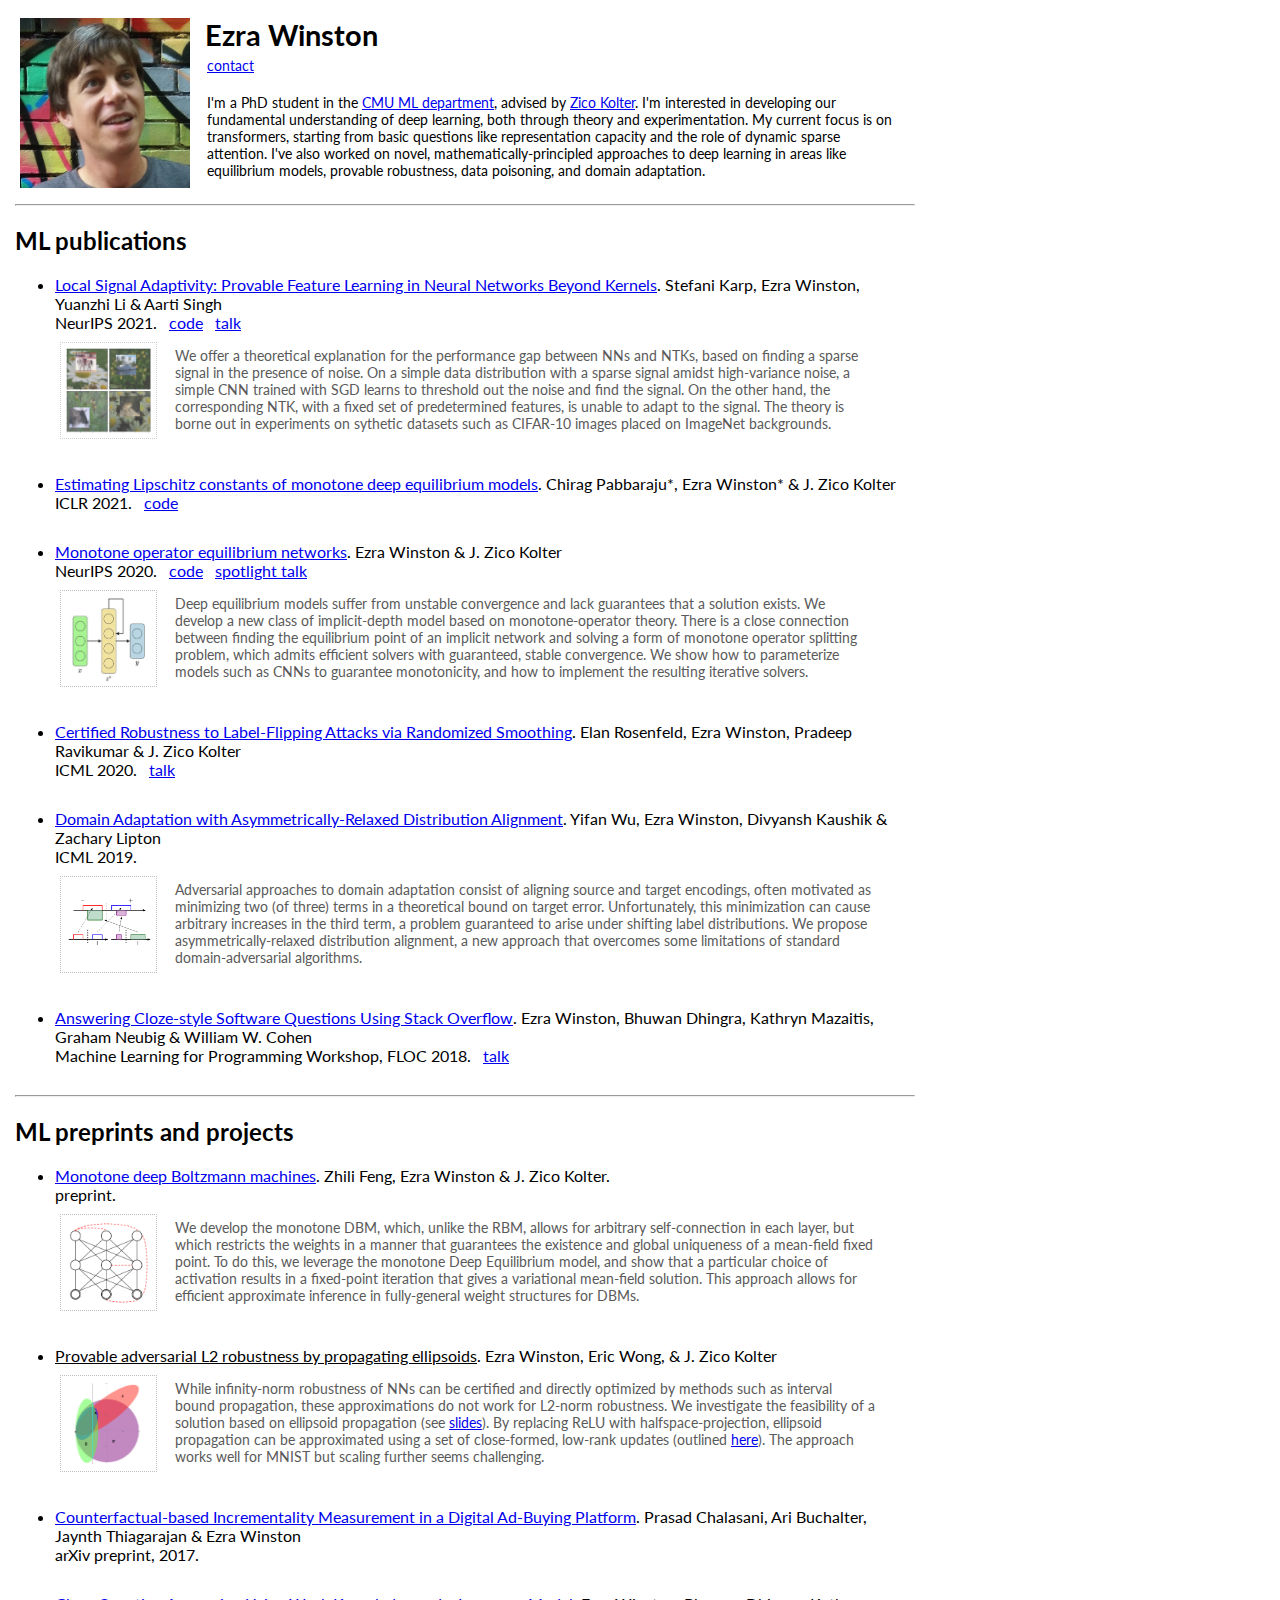
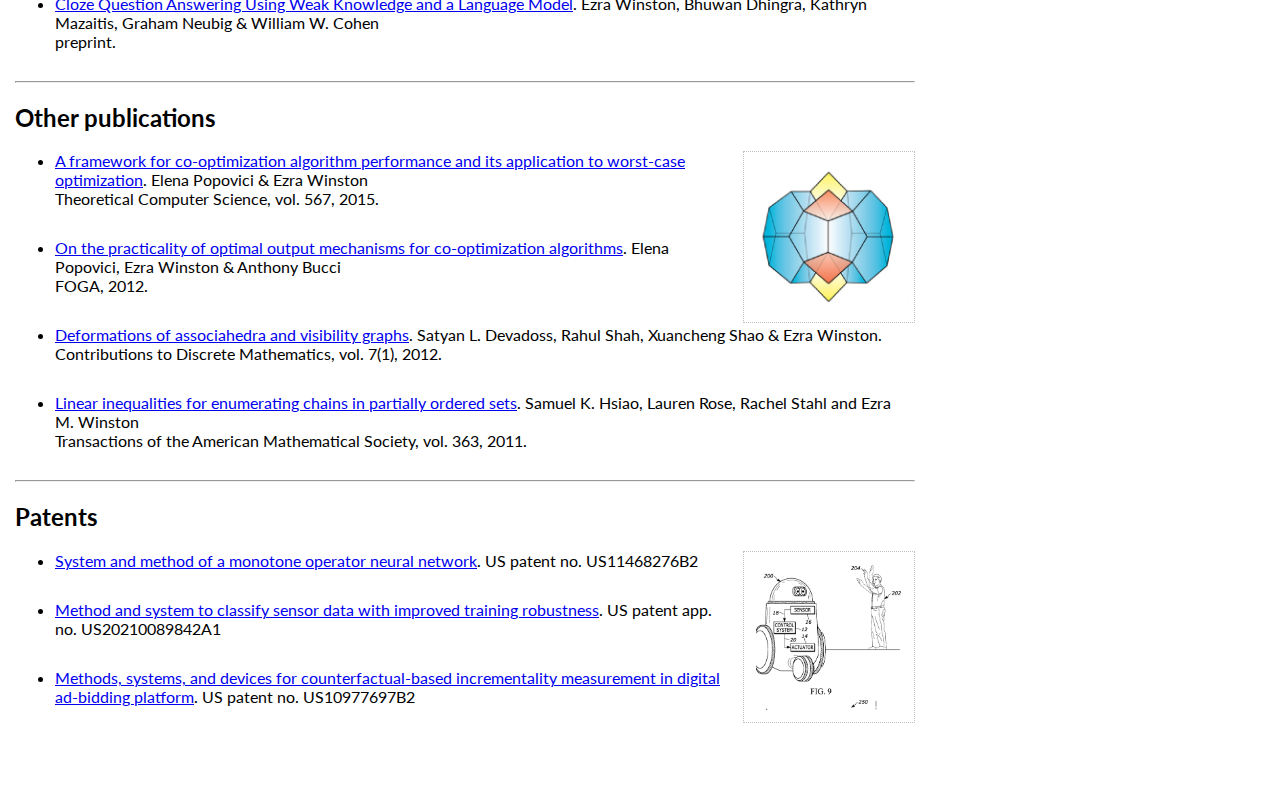
==== index.html @ a088086c "minor" ====
<!DOCTYPE html>
<html lang="en">
<head>
    <meta charset="UTF-8">
    <meta name="description" content="Ezra Winston, machine learning at CMU">
    <title>Ezra Winston</title>
    <link rel="stylesheet" type="text/css" href="index.css">
    <link rel="preconnect" href="https://fonts.gstatic.com">
    <link href="https://fonts.googleapis.com/css2?family=Lato&display=swap" rel="stylesheet">
</head>
<body>
    <div class="row">
        <div class="photo" style="width:170px">
            <img src="images/photo.jpg" width="170" height="170">
        </div>
        <div class="column2" style="padding-top:0px;color:black">
            <h1 style="margin-bottom:5px;margin-top:10px">Ezra Winston</h1>
            <p style="margin-top:5px;margin-left:2px"> <a href="mailto:exwinston@cs.cmu.edux" onmouseover="this.href=this.href.replace(/x/g,'');">contact</a></p>
            <p style="margin-top:20px;margin-left:2px;margin-right:10px">
                I'm a PhD student in the <a href="http://ml.cmu.edu">CMU ML department</a>, advised by <a href="http://www.zicokolter.com">Zico Kolter</a>. I'm interested in developing our fundamental understanding of deep learning, both through theory and experimentation. My current focus is on transformers, starting from basic questions like representation capacity and the role of dynamic sparse attention. I've also worked on novel, mathematically-principled approaches to deep learning in areas like equilibrium models, provable robustness, data poisoning, and domain adaptation.
            </p>
        </div>
    </div>
    <hr>
    <h2>ML publications </h2>
    <ul>
        <li><a href="https://proceedings.neurips.cc/paper/2021/hash/d064bf1ad039ff366564f352226e7640-Abstract.html">Local Signal Adaptivity: Provable Feature Learning in Neural Networks Beyond Kernels</a>. Stefani Karp, Ezra Winston, Yuanzhi Li & Aarti Singh
            <br/>
            NeurIPS 2021.&emsp;<a href="https://github.com/skarp/local-signal-adaptivity">code</a>&emsp;<a href="https://mlfoundations.org/talk/singh/">talk</a>
            <div class="row" > 
                <div class="column1">
                    <img class="thumb" src="images/lsa.png" width="85" height="85" style="padding:5px;opacity:0.75">
                </div>
                <div class="column2">
                    We offer a theoretical explanation for the performance gap between NNs and NTKs, based on finding a sparse signal in the presence of noise. On a simple data distribution with a sparse signal amidst high-variance noise, a simple CNN trained with SGD learns to threshold out the noise and find the signal. On the other hand, the corresponding NTK, with a fixed set of predetermined features, is unable to adapt to the signal. The theory is borne out in experiments on sythetic datasets such as CIFAR-10 images placed on ImageNet backgrounds.
                </div>
            </div>
        </li>
        <li><a href="https://openreview.net/pdf?id=VcB4QkSfyO"> Estimating Lipschitz constants of monotone deep equilibrium models</a>. Chirag Pabbaraju&#42;, Ezra Winston&#42; & J. Zico Kolter<br/>
            ICLR 2021.&emsp;<a href="https://github.com/locuslab/lipschitz_mondeq">code</a>
        </li>
        <li><a href="https://proceedings.neurips.cc/paper/2020/hash/798d1c2813cbdf8bcdb388db0e32d496-Abstract.html"> Monotone operator equilibrium networks</a>. Ezra Winston & J. Zico Kolter<br/>
            NeurIPS 2020.&emsp;<a href="https://github.com/locuslab/monotone_op_net">code</a>&emsp;<a href="https://nips.cc/virtual/2020/public/poster_798d1c2813cbdf8bcdb388db0e32d496.html">spotlight talk</a>
            <div class="row" > 
                <div class="column1">
                    <img class="thumb" src="images/mondeq.png" width="85" height="85" style="padding:7px 5px 3px 5px">
                </div>
                <div class="column2">
                    Deep equilibrium models suffer from unstable convergence and lack guarantees that a solution exists. We develop a new class of implicit-depth model based on monotone-operator theory. There is a close connection between finding the equilibrium point of an implicit network and solving a form of monotone operator splitting problem, which admits efficient solvers with guaranteed, stable convergence. We show how to parameterize models such as CNNs to guarantee monotonicity, and how to implement the resulting iterative solvers.
                </div>
            </div>
        </li>
        <li><a href="https://arxiv.org/abs/2002.03018">Certified Robustness to Label-Flipping Attacks via Randomized Smoothing</a>. Elan Rosenfeld, Ezra Winston, Pradeep Ravikumar & J. Zico Kolter <br/>
            ICML 2020.&emsp;<a href="https://icml.cc/virtual/2020/poster/6172">talk</a>
        </li>
        <li><a href="http://proceedings.mlr.press/v97/wu19f.html"> Domain Adaptation with Asymmetrically-Relaxed Distribution Alignment</a>. Yifan Wu, Ezra Winston, Divyansh Kaushik & Zachary Lipton<br/>
           ICML 2019.
           <div class="row" > 
                <div class="column1">
                    <img class="thumb" src="images/arda.png" width="85" height="85" style="padding:7px 5px 3px 5px">
                </div>
                <div class="column2">
                    Adversarial approaches to domain adaptation consist of aligning source and target encodings, often motivated as minimizing two (of three) terms in a theoretical bound on target error. Unfortunately, this minimization can cause arbitrary increases in the third term, a problem guaranteed to arise under shifting label distributions. We propose asymmetrically-relaxed distribution alignment, a new approach that overcomes some limitations of standard domain-adversarial algorithms.
                </div>
            </div>
        </li>
        <li><a href="https://www.semanticscholar.org/paper/Answering-Cloze-style-Software-Questions-Using-Winston-Dhingra/f66a17836380c0c79c1b42a9219cf8fde6524287"> Answering Cloze-style Software Questions Using Stack Overflow</a>. Ezra Winston, Bhuwan Dhingra, Kathryn Mazaitis, Graham Neubig & William W. Cohen<br/>
           Machine Learning for Programming Workshop, FLOC 2018.&emsp;<a href="https://youtu.be/QWt6rrri0dI">talk</a>
        </li>
        
    </ul>
    <hr>
    <h2>ML preprints and projects</h2>
    <ul>
        <li><a href="files/mdbm.pdf">Monotone deep Boltzmann machines</a>. Zhili Feng, Ezra Winston & J. Zico Kolter.<br/>
            preprint. 
            <div class="row" > 
                <div class="column1">
                    <img class="thumb" src="images/mdbm.png" width="85" height="85" style="padding:5px">
                </div>
                <div class="column2">
                    We develop the monotone DBM, which, unlike the RBM, allows for arbitrary self-connection in each layer, but which restricts the weights in a manner that guarantees the existence and global uniqueness of a mean-field fixed point. To do this, we leverage the monotone Deep Equilibrium model, and show that a particular choice of activation results in a fixed-point iteration that gives a variational mean-field solution. This approach allows for efficient approximate inference in fully-general weight structures for DBMs.
                </div>
            </div>
        </li>
        <li><u>Provable adversarial L2 robustness by propagating ellipsoids</u>. Ezra Winston, Eric Wong, & J. Zico Kolter<br/>
            <div class="row" > 
                <div class="column1">
                    <img class="thumb" src="images/ellipses.png" width="85" height="85" style="padding:5px">
                </div>
                <div class="column2">
                    While infinity-norm robustness of NNs can be certified and directly optimized by methods such as interval bound propagation, these approximations do not work for L2-norm robustness. We investigate the feasibility of a solution based on ellipsoid propagation (see <a href="files/ellipsoid_slides.pdf">slides</a>). By replacing ReLU  with halfspace-projection, ellipsoid propagation can be approximated using a set of close-formed, low-rank updates (outlined <a href="files/ellipsoids.pdf">here</a>). The approach works well for MNIST but scaling further seems challenging. 
                </div>
            </div>
        </li>
        <li><a href="https://arxiv.org/abs/1705.00634">Counterfactual-based Incrementality Measurement in a Digital Ad-Buying Platform</a>. Prasad Chalasani, Ari Buchalter, Jaynth Thiagarajan & Ezra Winston <br/>
            arXiv preprint, 2017.
        </li>
        <li><a href="files/case_qa.pdf">Cloze Question Answering Using Weak Knowledge and a Language Model</a>. Ezra Winston, Bhuwan Dhingra, Kathryn Mazaitis, Graham Neubig & William W. Cohen<br/>
                preprint.
        </li>
    </ul>
    <hr>
            
    <h2>Other publications</h2>
    <img class="thumb" src="images/assc.png" width="160" height="160" style="padding:5px;margin-left:10px" align="right">
            <ul>
                <li><a href="https://doi.org/10.1016/j.tcs.2014.10.038">A framework for co-optimization algorithm performance and its application to worst-case optimization</a>. Elena Popovici & Ezra Winston <br/>
                    Theoretical Computer Science, vol. 567, 2015.
                </li>
                <li><a href="https://dl.acm.org/doi/10.1145/1967654.1967659">On the practicality of optimal output mechanisms for co-optimization algorithms</a>. Elena Popovici, Ezra Winston & Anthony Bucci<br/>
                    FOGA, 2012.</li>
                <li><a href="https://doi.org/10.11575/cdm.v7i1.61906">Deformations of associahedra and visibility graphs</a>. Satyan L. Devadoss, Rahul Shah, Xuancheng Shao & Ezra Winston.<br/>
                    Contributions to Discrete Mathematics, vol. 7(1), 2012.
                </li>
                <li><a href="https://doi.org/10.1090/S0002-9947-2010-05253-5">Linear inequalities for enumerating chains in partially ordered sets</a>. Samuel K. Hsiao, Lauren Rose, Rachel Stahl and Ezra M. Winston<br/>
                    Transactions of the American Mathematical Society, vol. 363, 2011.
                </li>
            </ul>
            
    </div> 
    <hr>
    
    
    <h2>Patents</h2>
    <img class="thumb" src="images/patent.png" width="146" height="146" style="padding:12px;margin-left:10px" align="right">
    <ul>
        <li><a href="https://patents.google.com/patent/US11468276B2">System and method of a monotone operator neural network</a>. US patent no. US11468276B2
        </li>    
        <li><a href="https://patents.google.com/patent/US20210089842A1">Method and system to classify sensor data with improved training robustness</a>. US patent app. no. US20210089842A1
        </li>
        <li><a href="https://patents.google.com/patent/US10977697B2">Methods, systems, and devices for counterfactual-based incrementality measurement in digital ad-bidding platform</a>. US patent no. US10977697B2
        </li>
    </ul>
</body>
</html>
---- index.css ----
body {
  font-family: 'Lato', sans-serif;
  max-width: 900px;
  margin-left: 15px;
  margin-bottom:100px;
}
/*li:not(:last-child) {
    margin-bottom: 15px;
}*/

li {
    margin-bottom: 30px;
    margin-right:10px;
}

/*h2 {
  margin-top: 35px;
  margin-bottom: 10px;
}*/

.column1 {
  float: left;
  width: 100px;
  padding: 5px;
  padding-top: 10px;
  display: flex;
  flex-direction: column;
  justify-content: center;
}

.column2 {
  float: left;
  width: 700px;
  padding-left: 10px;
  padding-top: 15px;
  color: rgb(90,90,90);
  font-size: 0.9em;
}

/* Clear floats after image containers */
.row {
  display: flex;
  flex-wrap: wrap;
}

.thumb {
  border: 1.25px dotted rgb(191,191,191);
}

.photo {
  float: left;
  width: 100px;
  padding: 5px;
  padding-top: 10px;
}
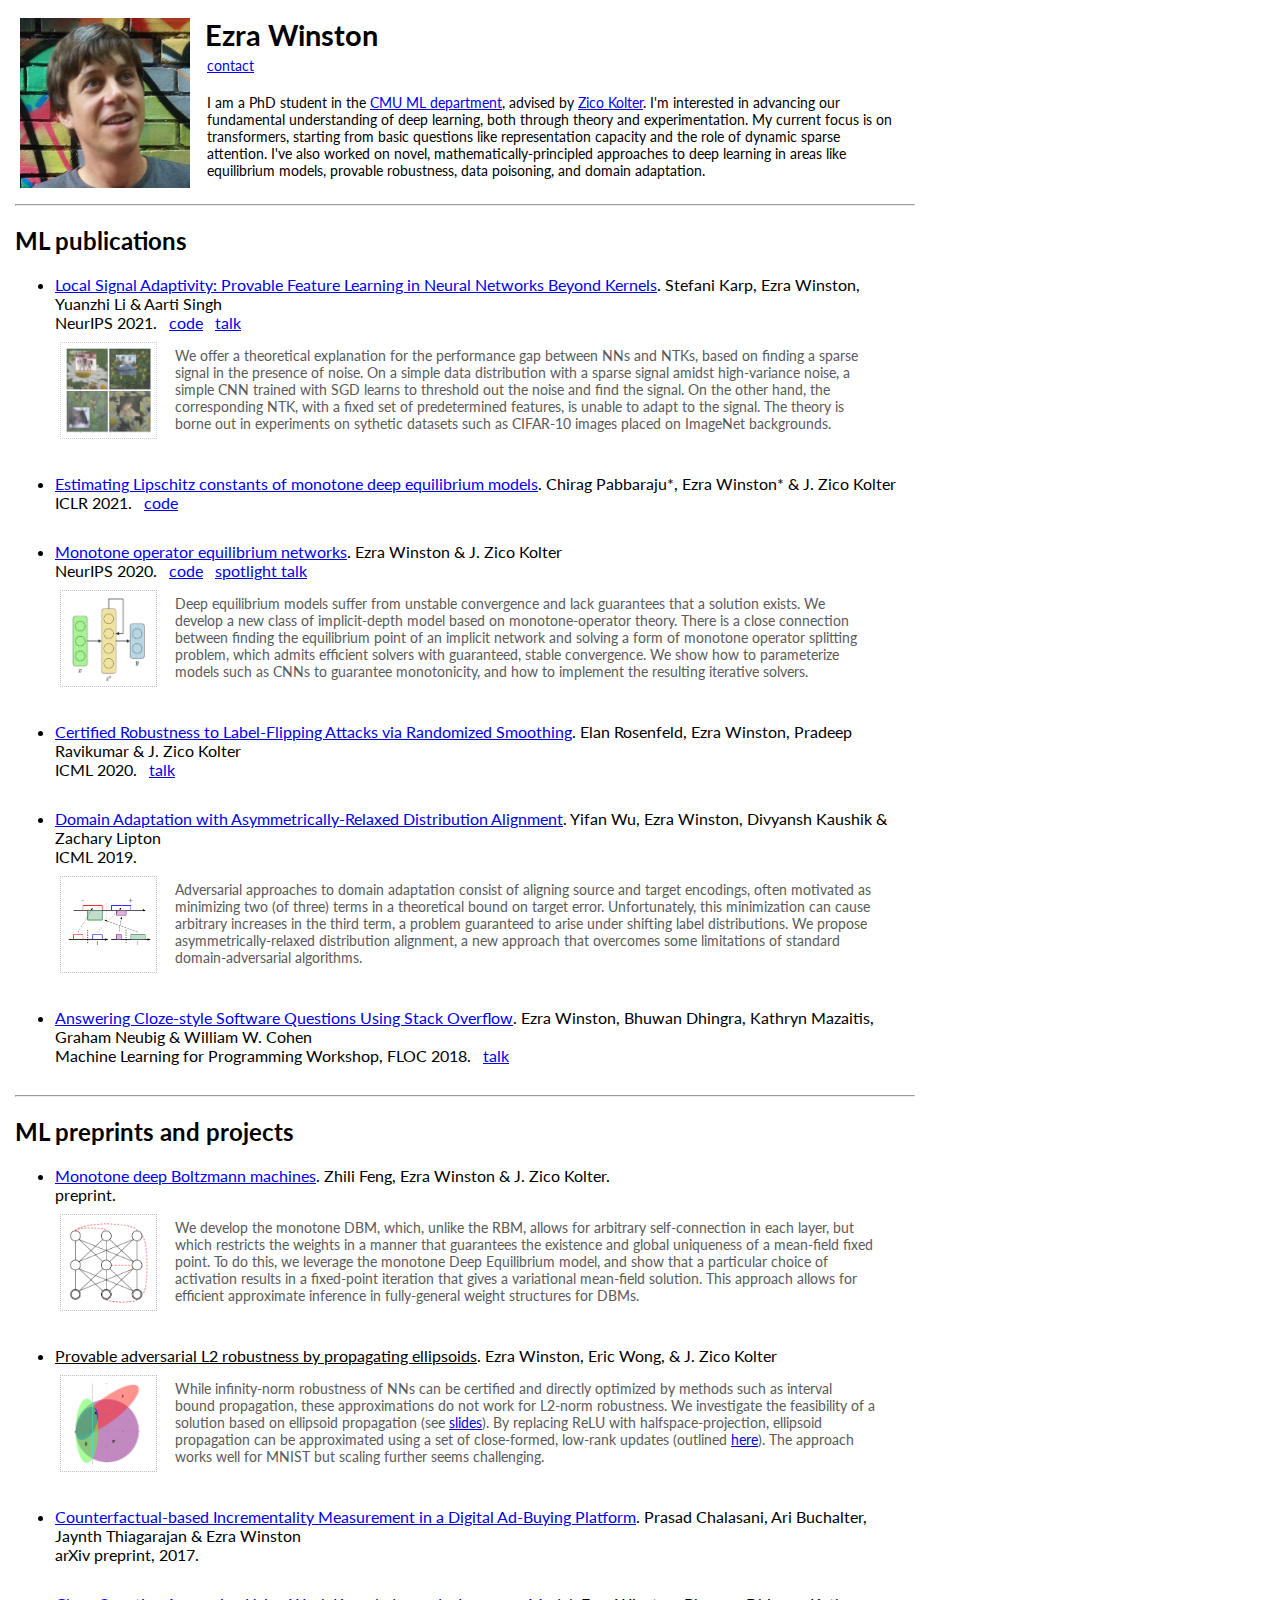
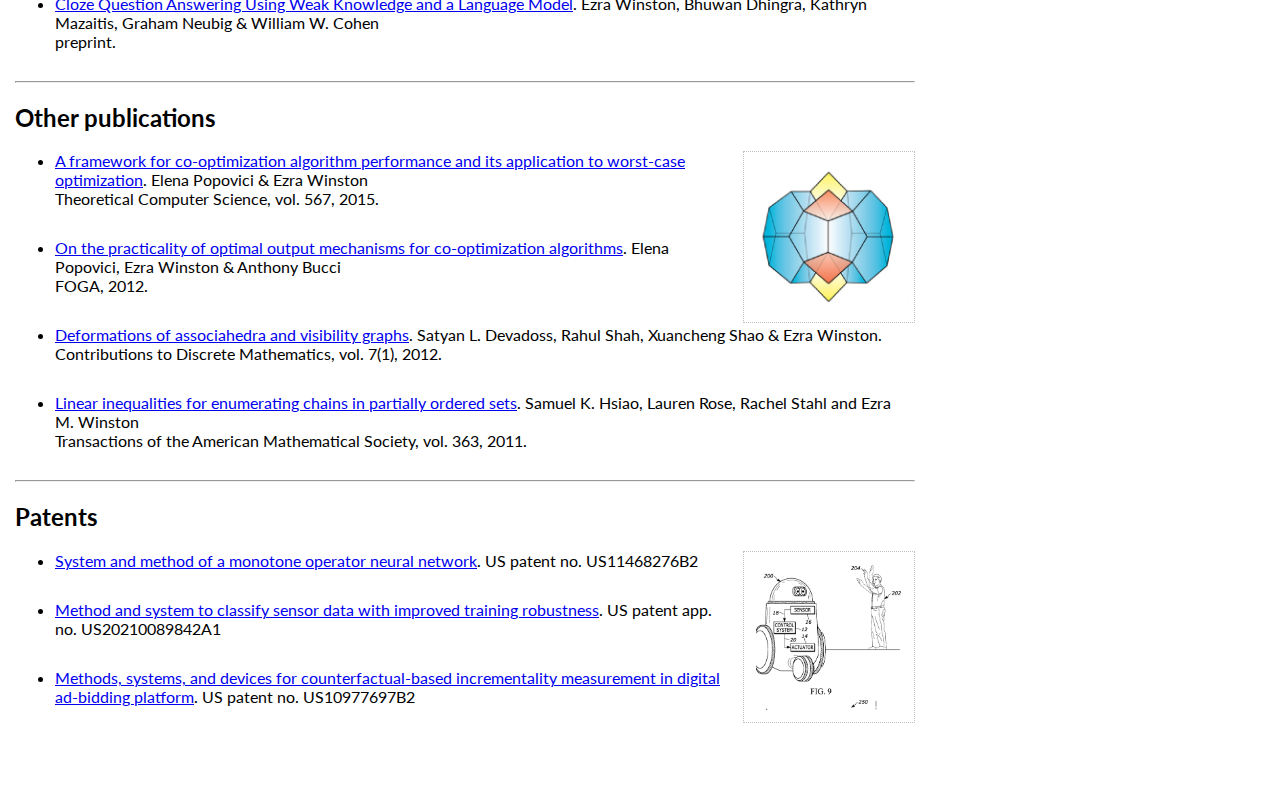
==== commit 5a6f752b: "minor" ====
--- a/index.html
+++ b/index.html
@@ -17,7 +17,7 @@
             <h1 style="margin-bottom:5px;margin-top:10px">Ezra Winston</h1>
             <p style="margin-top:5px;margin-left:2px"> <a href="mailto:exwinston@cs.cmu.edux" onmouseover="this.href=this.href.replace(/x/g,'');">contact</a></p>
             <p style="margin-top:20px;margin-left:2px;margin-right:10px">
-                I'm a PhD student in the <a href="http://ml.cmu.edu">CMU ML department</a>, advised by <a href="http://www.zicokolter.com">Zico Kolter</a>. I'm interested in developing our fundamental understanding of deep learning, both through theory and experimentation. My current focus is on transformers, starting from basic questions like representation capacity and the role of dynamic sparse attention. I've also worked on novel, mathematically-principled approaches to deep learning in areas like equilibrium models, provable robustness, data poisoning, and domain adaptation.
+                I am a PhD student in the <a href="http://ml.cmu.edu">CMU ML department</a>, advised by <a href="http://www.zicokolter.com">Zico Kolter</a>. I'm interested in advancing our fundamental understanding of deep learning, both through theory and experimentation. My current focus is on transformers, starting from basic questions like representation capacity and the role of dynamic sparse attention. I've also worked on novel, mathematically-principled approaches to deep learning in areas like equilibrium models, provable robustness, data poisoning, and domain adaptation.
             </p>
         </div>
     </div>
--- a/index.css
+++ b/index.css
@@ -52,4 +52,4 @@
   width: 100px;
   padding: 5px;
   padding-top: 10px;
-}+}
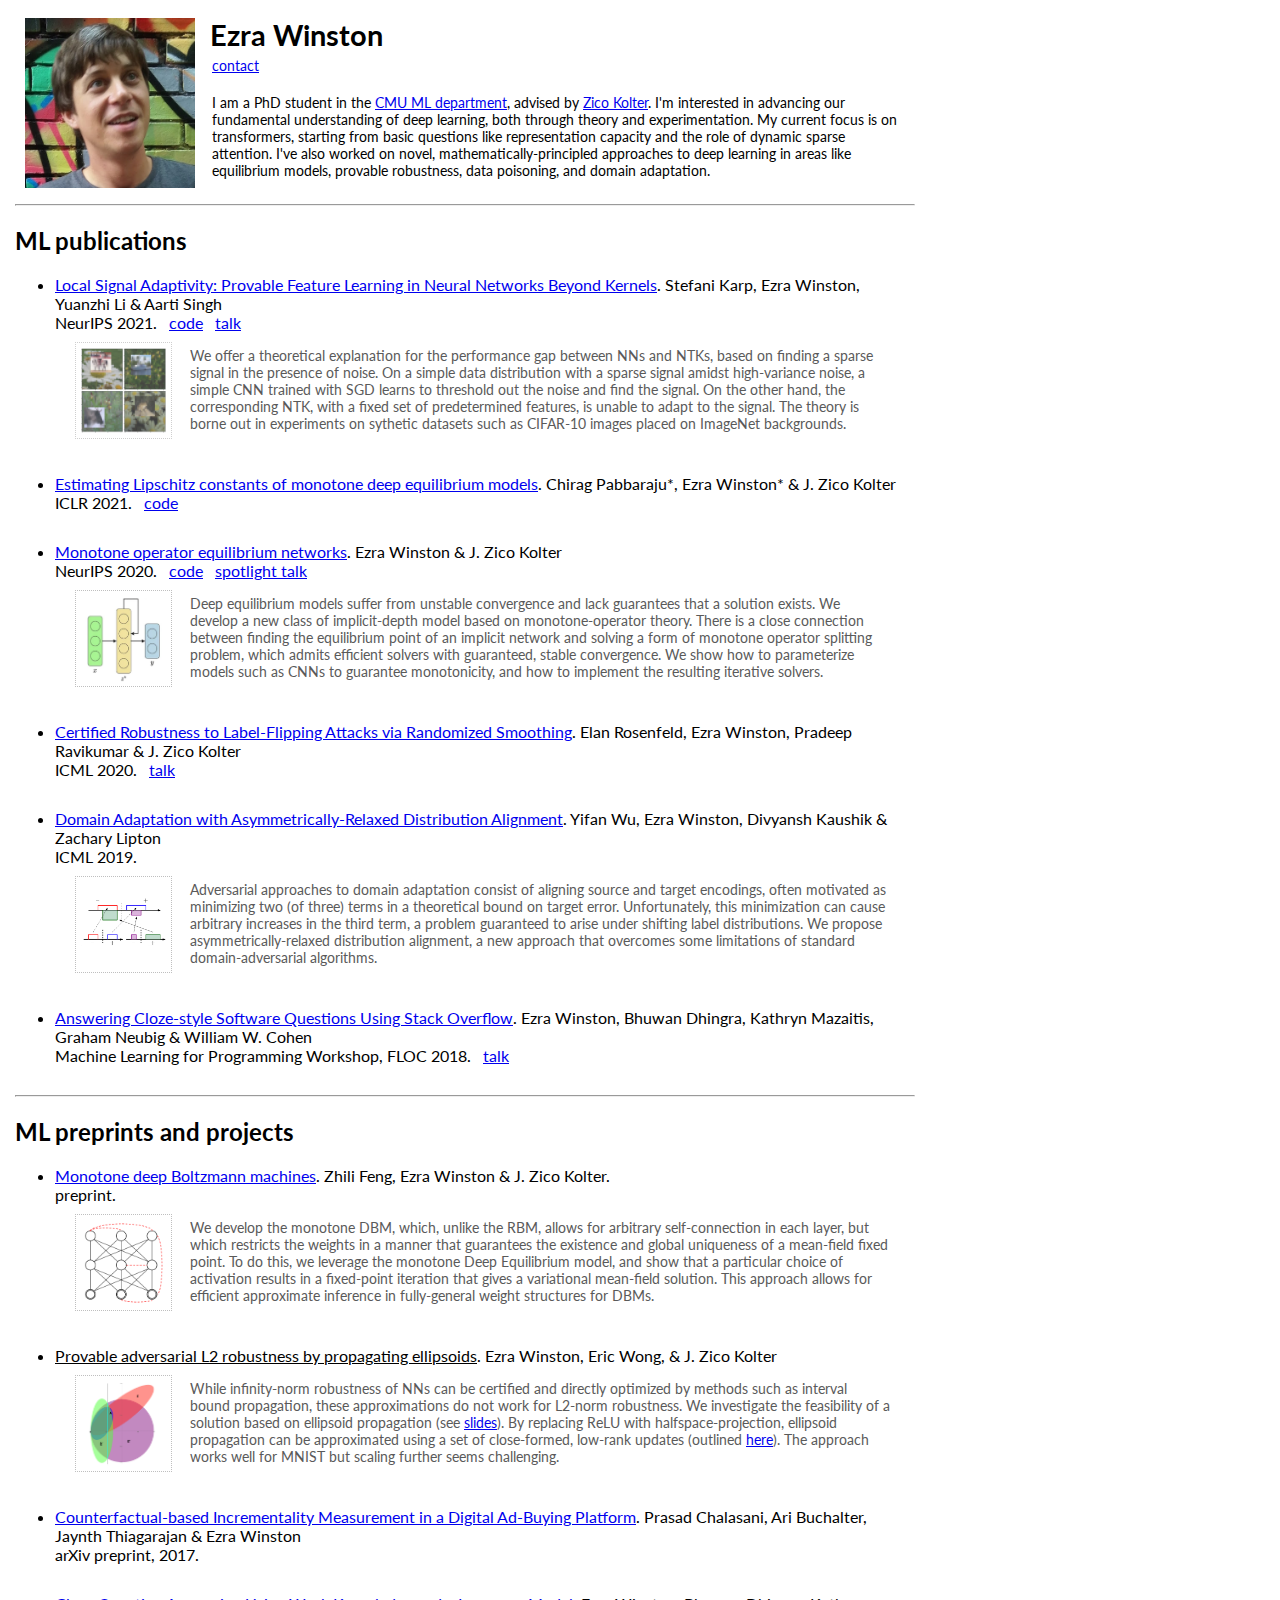
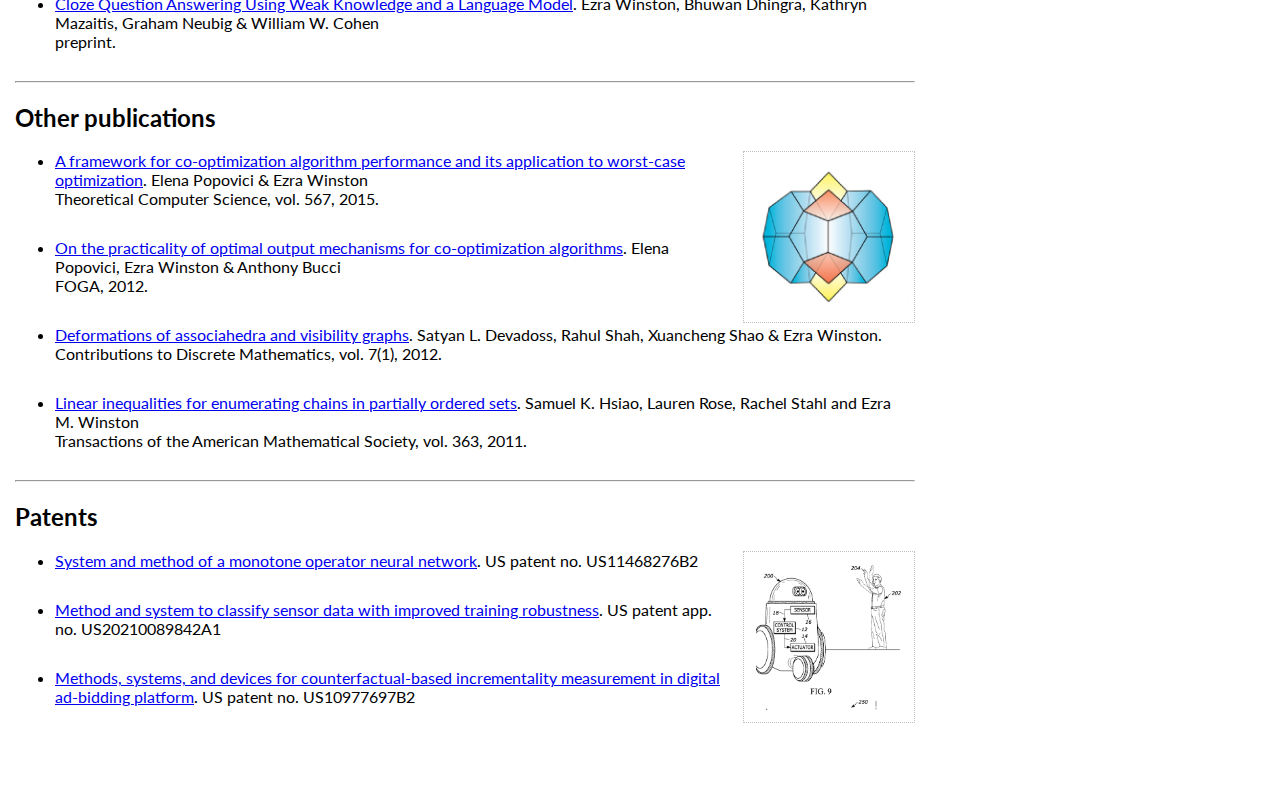
==== commit 521732aa: "flex" ====
--- a/index.html
+++ b/index.html
@@ -2,14 +2,17 @@
 <html lang="en">
 <head>
     <meta charset="UTF-8">
+    <meta name="viewport" content="width=device-width, initial-scale=1.0">
     <meta name="description" content="Ezra Winston, machine learning at CMU">
+    <meta name="google-site-verification" content="MlRmI2N1gUb9N3YV_kGfjVsYE9P3-L4ctfsmNDtaIDU" />
     <title>Ezra Winston</title>
     <link rel="stylesheet" type="text/css" href="index.css">
     <link rel="preconnect" href="https://fonts.gstatic.com">
     <link href="https://fonts.googleapis.com/css2?family=Lato&display=swap" rel="stylesheet">
+
 </head>
 <body>
-    <div class="row">
+    <div class="row0">
         <div class="photo" style="width:170px">
             <img src="images/photo.jpg" width="170" height="170">
         </div>
@@ -103,7 +106,7 @@
     <hr>
             
     <h2>Other publications</h2>
-    <img class="thumb" src="images/assc.png" width="160" height="160" style="padding:5px;margin-left:10px" align="right">
+    <img class="bigthumb" src="images/assc.png" width="160" height="160" style="padding:5px;margin-left:10px" align="right">
             <ul>
                 <li><a href="https://doi.org/10.1016/j.tcs.2014.10.038">A framework for co-optimization algorithm performance and its application to worst-case optimization</a>. Elena Popovici & Ezra Winston <br/>
                     Theoretical Computer Science, vol. 567, 2015.
@@ -123,7 +126,7 @@
     
     
     <h2>Patents</h2>
-    <img class="thumb" src="images/patent.png" width="146" height="146" style="padding:12px;margin-left:10px" align="right">
+    <img class="bigthumb" src="images/patent.png" width="146" height="146" style="padding:12px;margin-left:10px" align="right">
     <ul>
         <li><a href="https://patents.google.com/patent/US11468276B2">System and method of a monotone operator neural network</a>. US patent no. US11468276B2
         </li>    
--- a/index.css
+++ b/index.css
@@ -1,6 +1,7 @@
 body {
   font-family: 'Lato', sans-serif;
   max-width: 900px;
+  min-width: 380px;
   margin-left: 15px;
   margin-bottom:100px;
 }
@@ -30,25 +31,36 @@
 
 .column2 {
   float: left;
-  width: 700px;
+  flex: 1 1 400px;
+  max-width: 700px;
   padding-left: 10px;
   padding-top: 15px;
   color: rgb(90,90,90);
   font-size: 0.9em;
 }
 
-/* Clear floats after image containers */
 .row {
   display: flex;
   flex-wrap: wrap;
+  justify-content: center;
+}
+
+.row0 {
+  display: flex;
+  flex-wrap: wrap;
+  justify-content: center;
 }
 
 .thumb {
   border: 1.25px dotted rgb(191,191,191);
 }
 
+.bigthumb {
+  border: 1.25px dotted rgb(191,191,191);
+}
+
 .photo {
-  float: left;
+  float: left;  
   width: 100px;
   padding: 5px;
   padding-top: 10px;
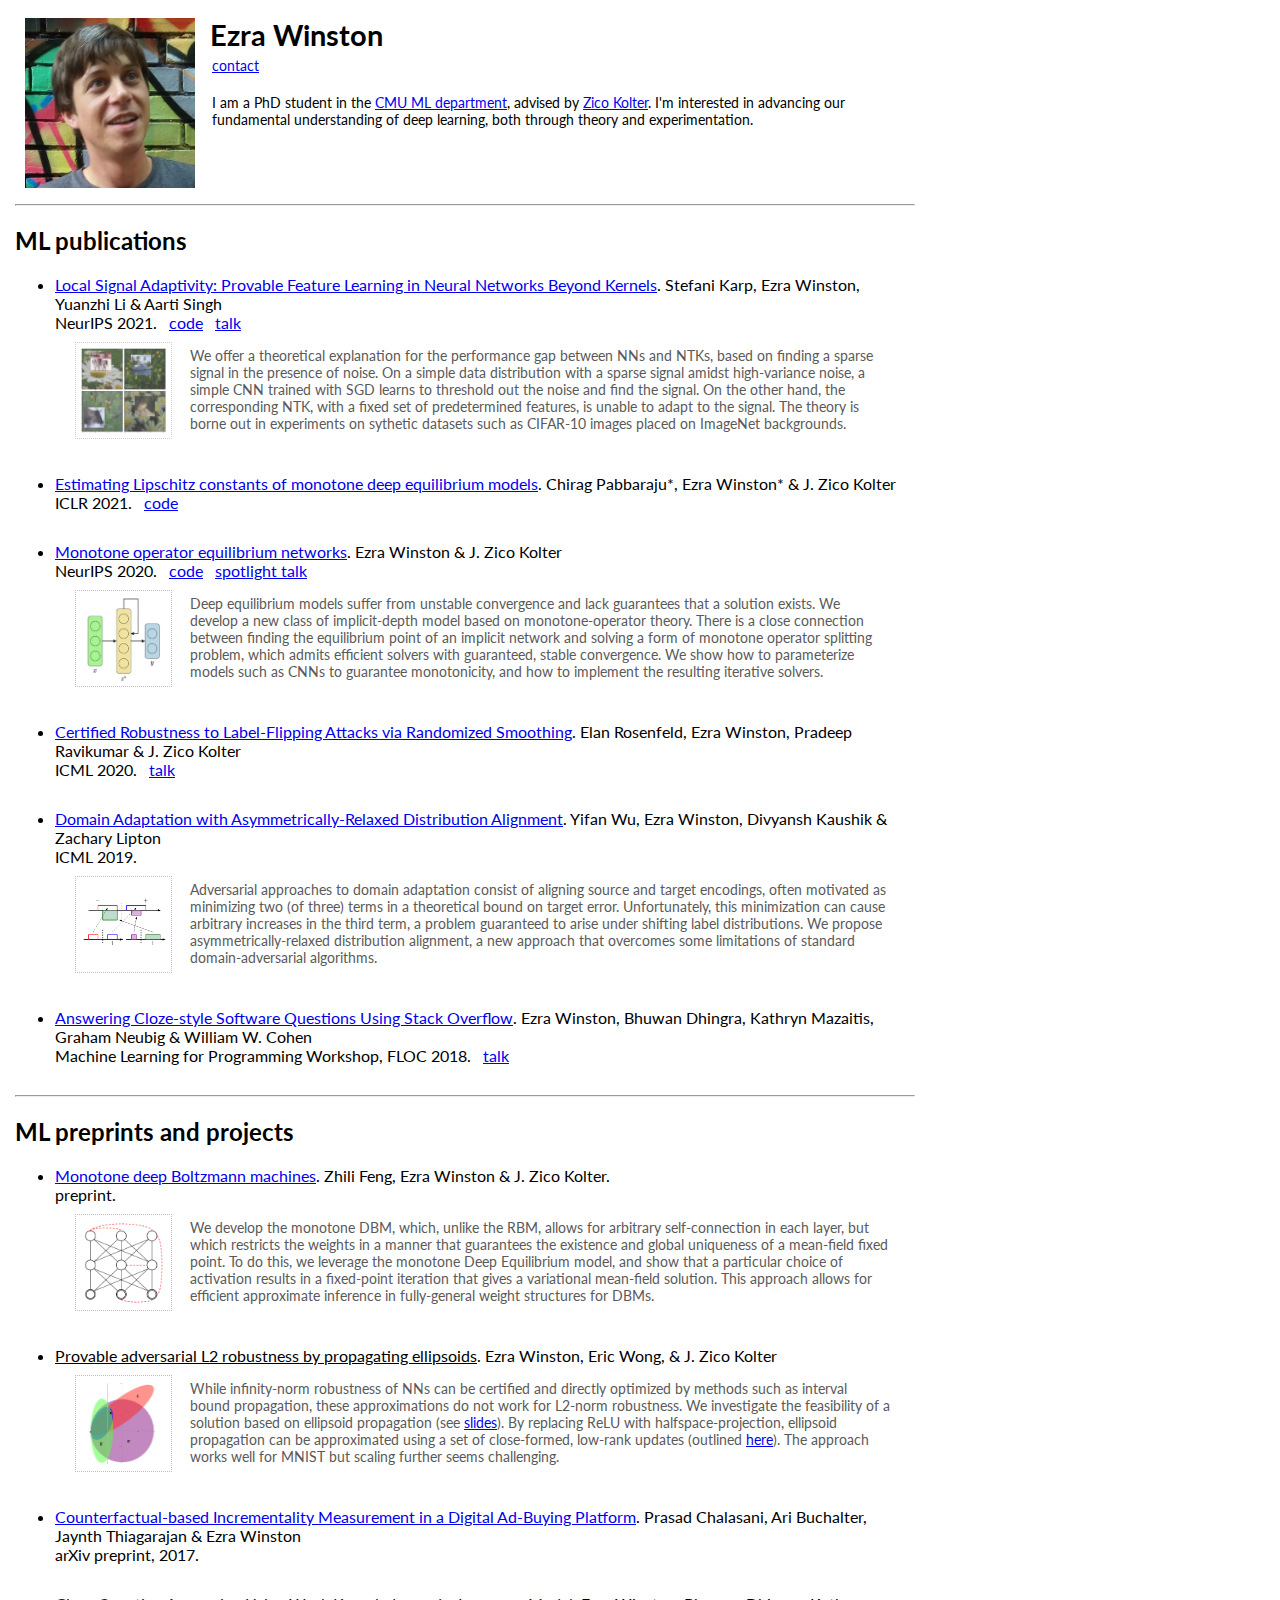
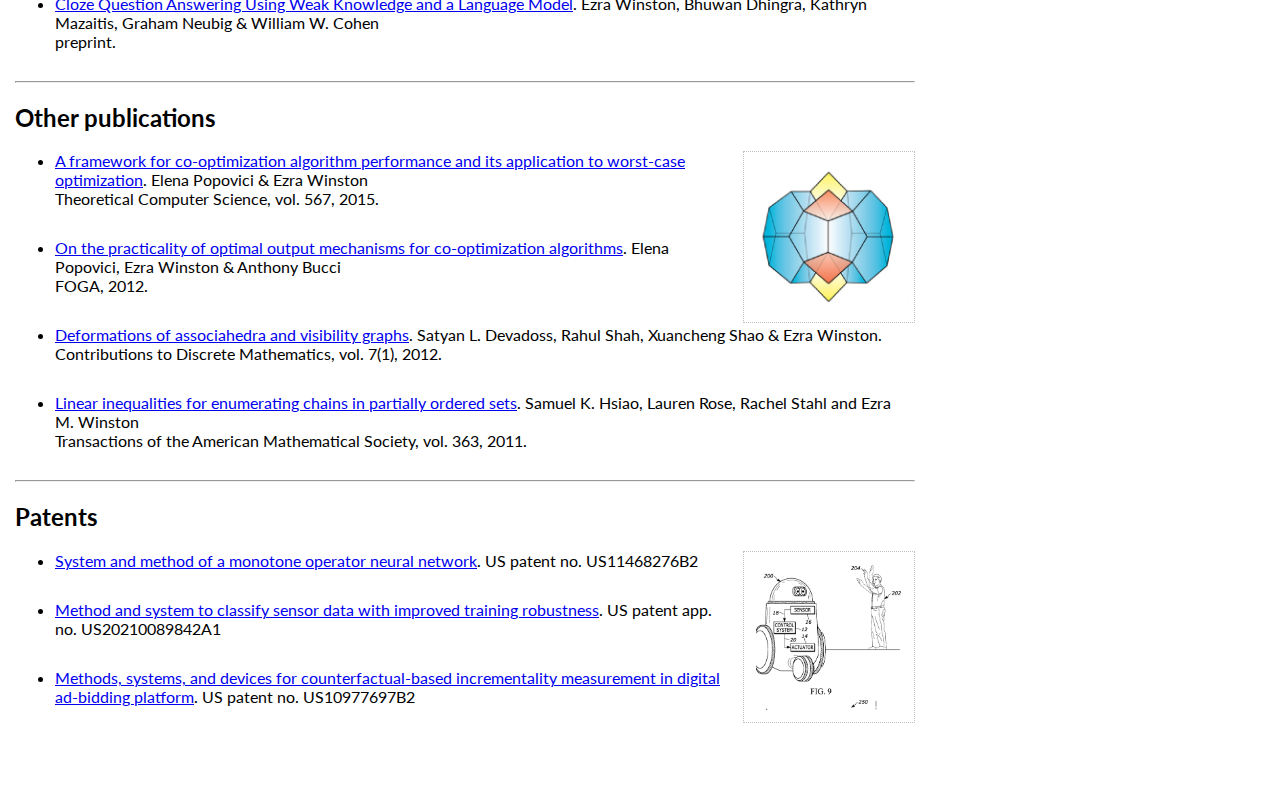
==== commit 71900ee8: "Update index.html" ====
--- a/index.html
+++ b/index.html
@@ -20,7 +20,7 @@
             <h1 style="margin-bottom:5px;margin-top:10px">Ezra Winston</h1>
             <p style="margin-top:5px;margin-left:2px"> <a href="mailto:exwinston@cs.cmu.edux" onmouseover="this.href=this.href.replace(/x/g,'');">contact</a></p>
             <p style="margin-top:20px;margin-left:2px;margin-right:10px">
-                I am a PhD student in the <a href="http://ml.cmu.edu">CMU ML department</a>, advised by <a href="http://www.zicokolter.com">Zico Kolter</a>. I'm interested in advancing our fundamental understanding of deep learning, both through theory and experimentation. My current focus is on transformers, starting from basic questions like representation capacity and the role of dynamic sparse attention. I've also worked on novel, mathematically-principled approaches to deep learning in areas like equilibrium models, provable robustness, data poisoning, and domain adaptation.
+                I am a PhD student in the <a href="http://ml.cmu.edu">CMU ML department</a>, advised by <a href="http://www.zicokolter.com">Zico Kolter</a>. I'm interested in advancing our fundamental understanding of deep learning, both through theory and experimentation.
             </p>
         </div>
     </div>
--- a/index.css
+++ b/index.css
@@ -1,7 +1,7 @@
 body {
   font-family: 'Lato', sans-serif;
   max-width: 900px;
-  min-width: 380px;
+  min-width: 300px;
   margin-left: 15px;
   margin-bottom:100px;
 }
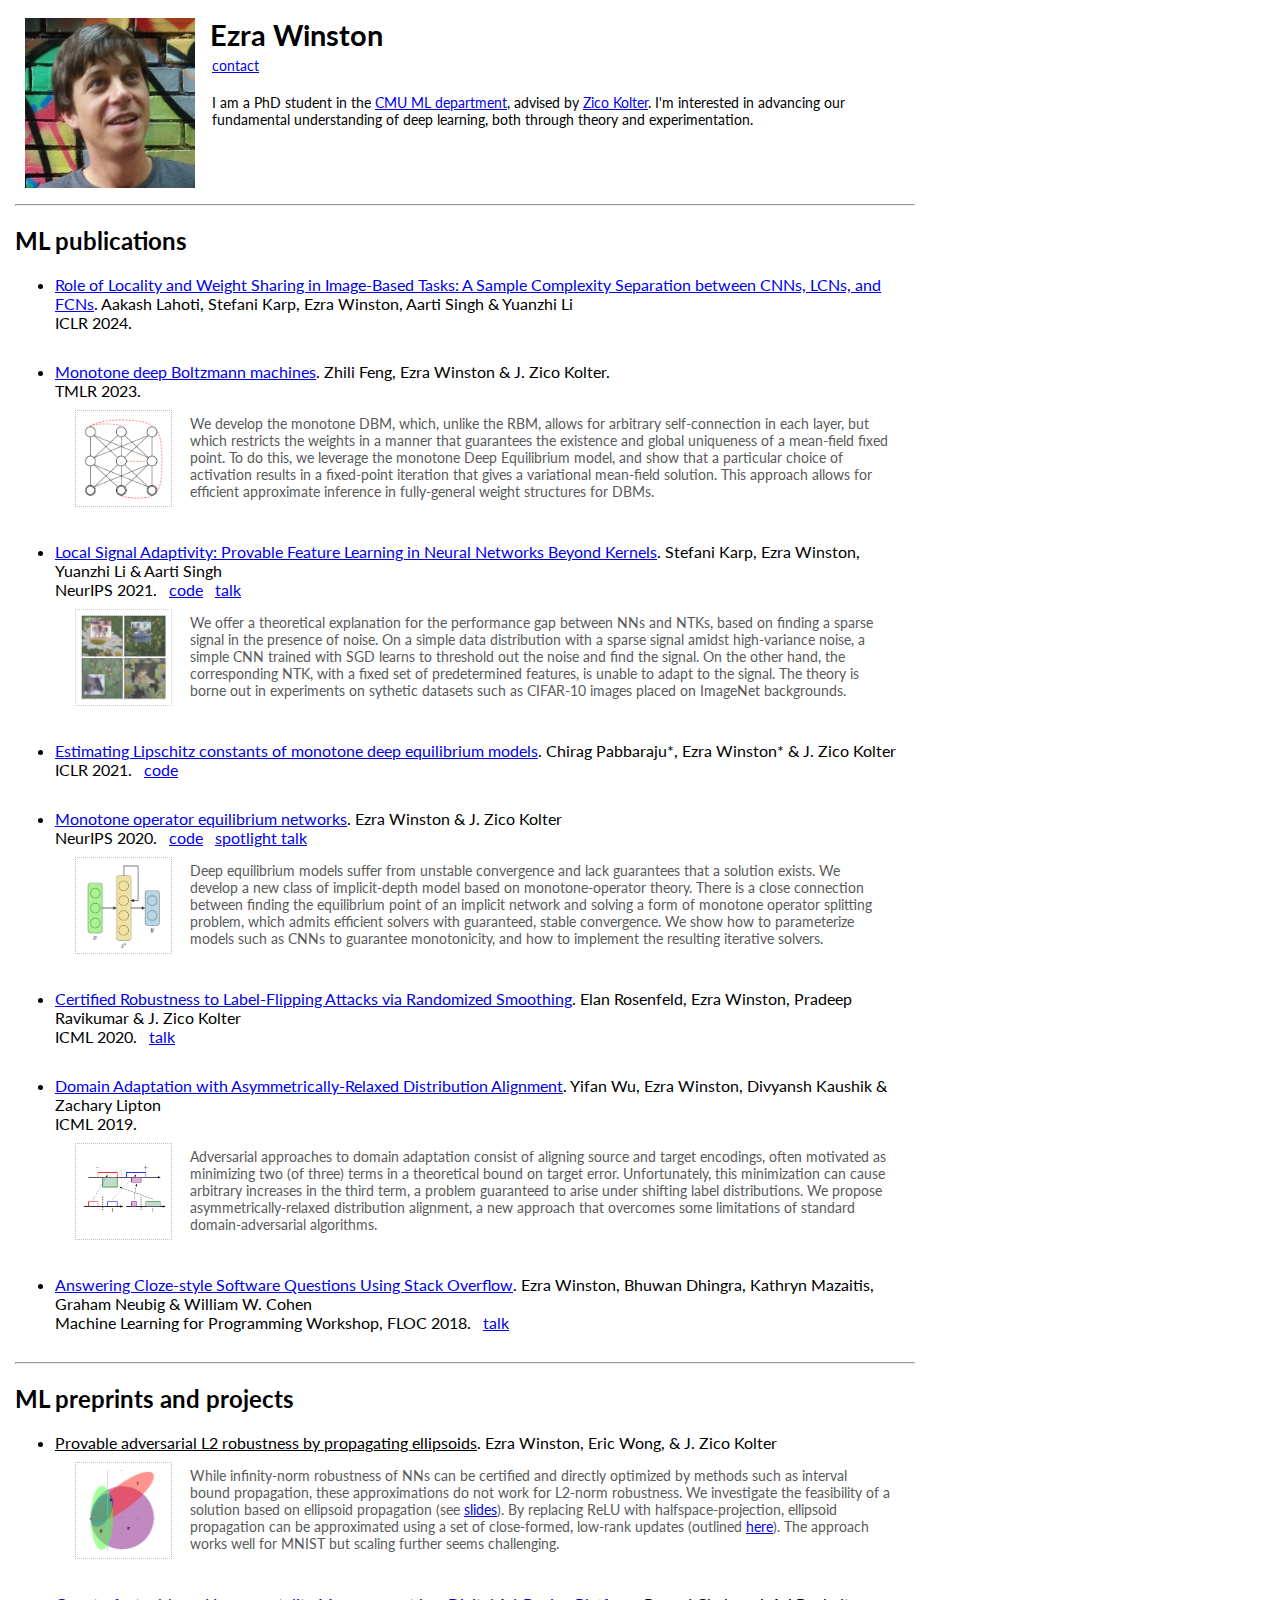
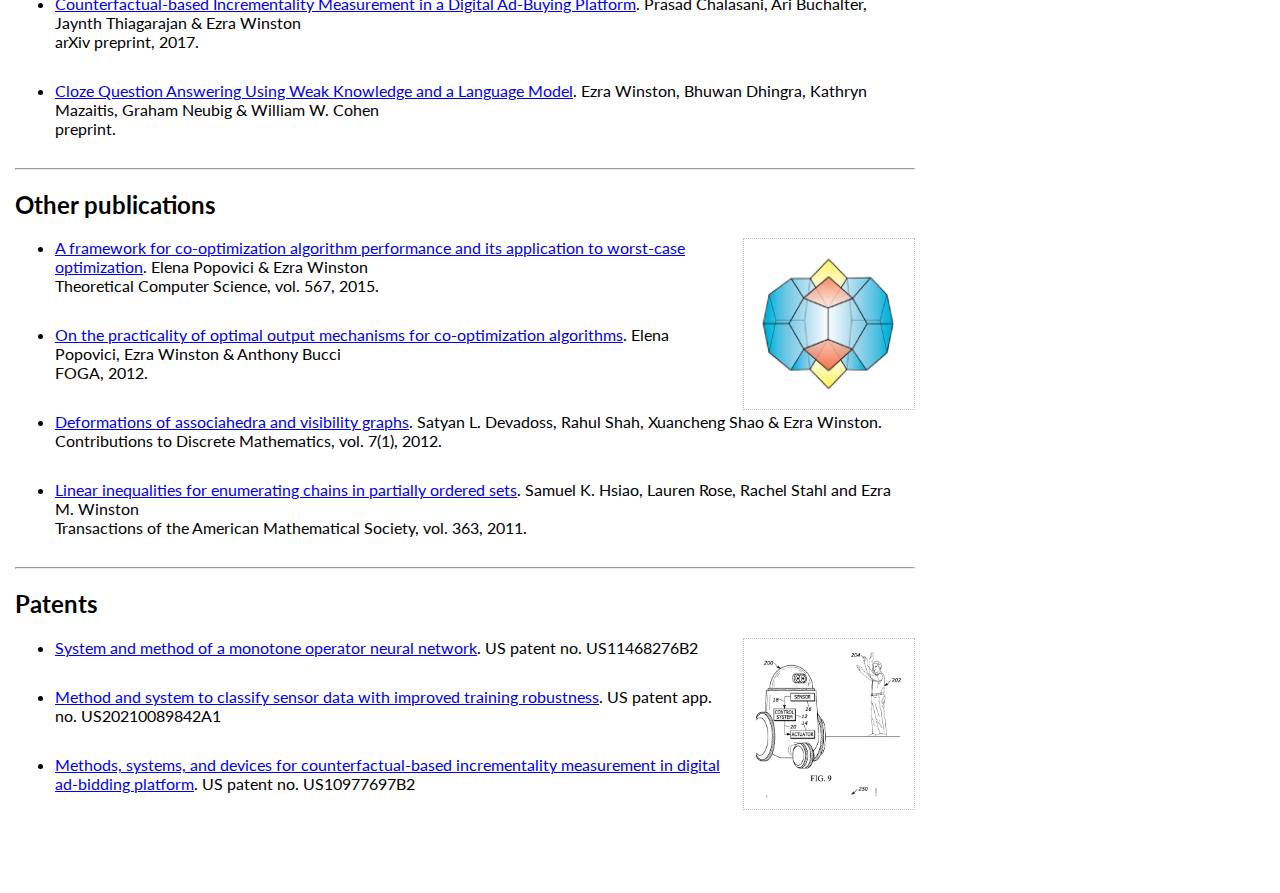
==== commit d54e044b: "Update index.html" ====
--- a/index.html
+++ b/index.html
@@ -27,6 +27,20 @@
     <hr>
     <h2>ML publications </h2>
     <ul>
+        <li><a href="https://arxiv.org/abs/2403.15707"> Role of Locality and Weight Sharing in Image-Based Tasks: A Sample Complexity Separation between CNNs, LCNs, and FCNs</a>. Aakash Lahoti, Stefani Karp, Ezra Winston, Aarti Singh & Yuanzhi Li<br/>
+            ICLR 2024.
+        </li>
+        <li><a href="https://openreview.net/pdf?id=SgTKk6ryPr">Monotone deep Boltzmann machines</a>. Zhili Feng, Ezra Winston & J. Zico Kolter.<br/>
+            TMLR 2023. 
+            <div class="row" > 
+                <div class="column1">
+                    <img class="thumb" src="images/mdbm.png" width="85" height="85" style="padding:5px">
+                </div>
+                <div class="column2">
+                    We develop the monotone DBM, which, unlike the RBM, allows for arbitrary self-connection in each layer, but which restricts the weights in a manner that guarantees the existence and global uniqueness of a mean-field fixed point. To do this, we leverage the monotone Deep Equilibrium model, and show that a particular choice of activation results in a fixed-point iteration that gives a variational mean-field solution. This approach allows for efficient approximate inference in fully-general weight structures for DBMs.
+                </div>
+            </div>
+        </li>
         <li><a href="https://proceedings.neurips.cc/paper/2021/hash/d064bf1ad039ff366564f352226e7640-Abstract.html">Local Signal Adaptivity: Provable Feature Learning in Neural Networks Beyond Kernels</a>. Stefani Karp, Ezra Winston, Yuanzhi Li & Aarti Singh
             <br/>
             NeurIPS 2021.&emsp;<a href="https://github.com/skarp/local-signal-adaptivity">code</a>&emsp;<a href="https://mlfoundations.org/talk/singh/">talk</a>
@@ -75,17 +89,6 @@
     <hr>
     <h2>ML preprints and projects</h2>
     <ul>
-        <li><a href="files/mdbm.pdf">Monotone deep Boltzmann machines</a>. Zhili Feng, Ezra Winston & J. Zico Kolter.<br/>
-            preprint. 
-            <div class="row" > 
-                <div class="column1">
-                    <img class="thumb" src="images/mdbm.png" width="85" height="85" style="padding:5px">
-                </div>
-                <div class="column2">
-                    We develop the monotone DBM, which, unlike the RBM, allows for arbitrary self-connection in each layer, but which restricts the weights in a manner that guarantees the existence and global uniqueness of a mean-field fixed point. To do this, we leverage the monotone Deep Equilibrium model, and show that a particular choice of activation results in a fixed-point iteration that gives a variational mean-field solution. This approach allows for efficient approximate inference in fully-general weight structures for DBMs.
-                </div>
-            </div>
-        </li>
         <li><u>Provable adversarial L2 robustness by propagating ellipsoids</u>. Ezra Winston, Eric Wong, & J. Zico Kolter<br/>
             <div class="row" > 
                 <div class="column1">
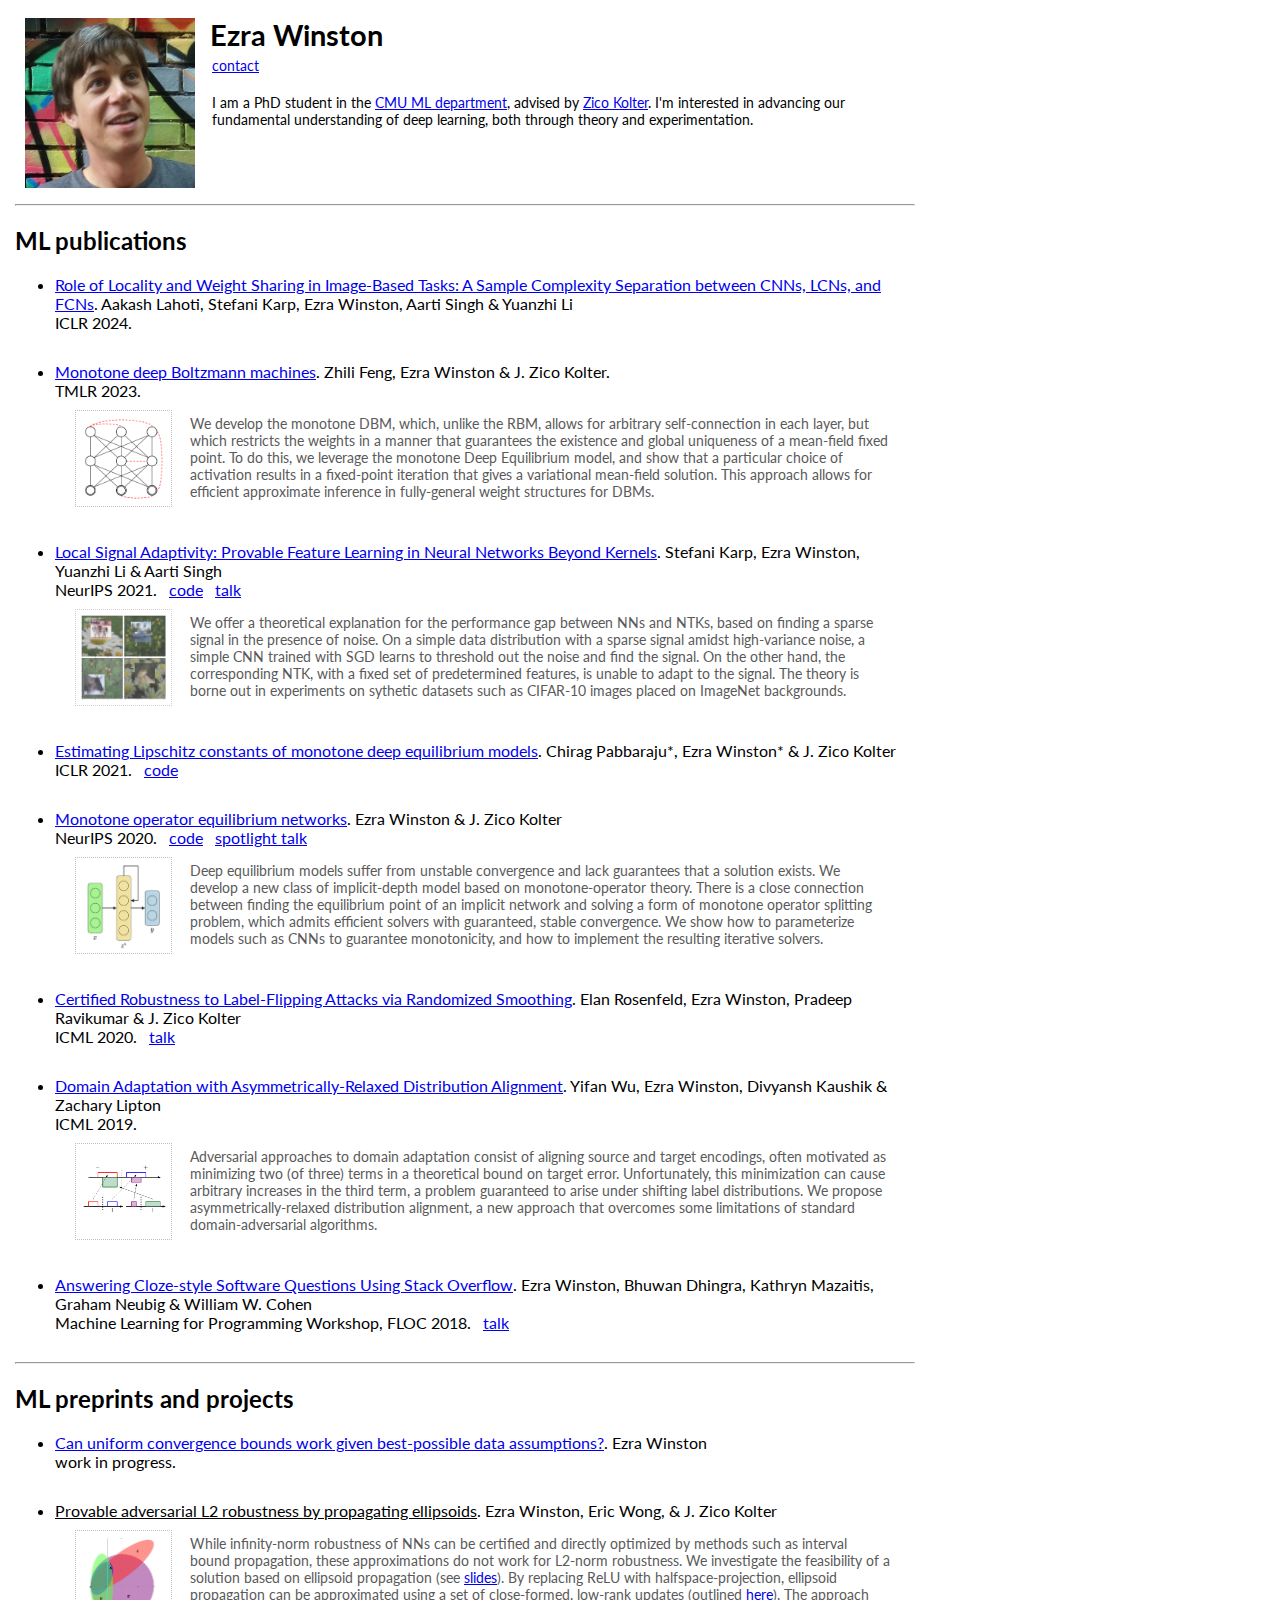
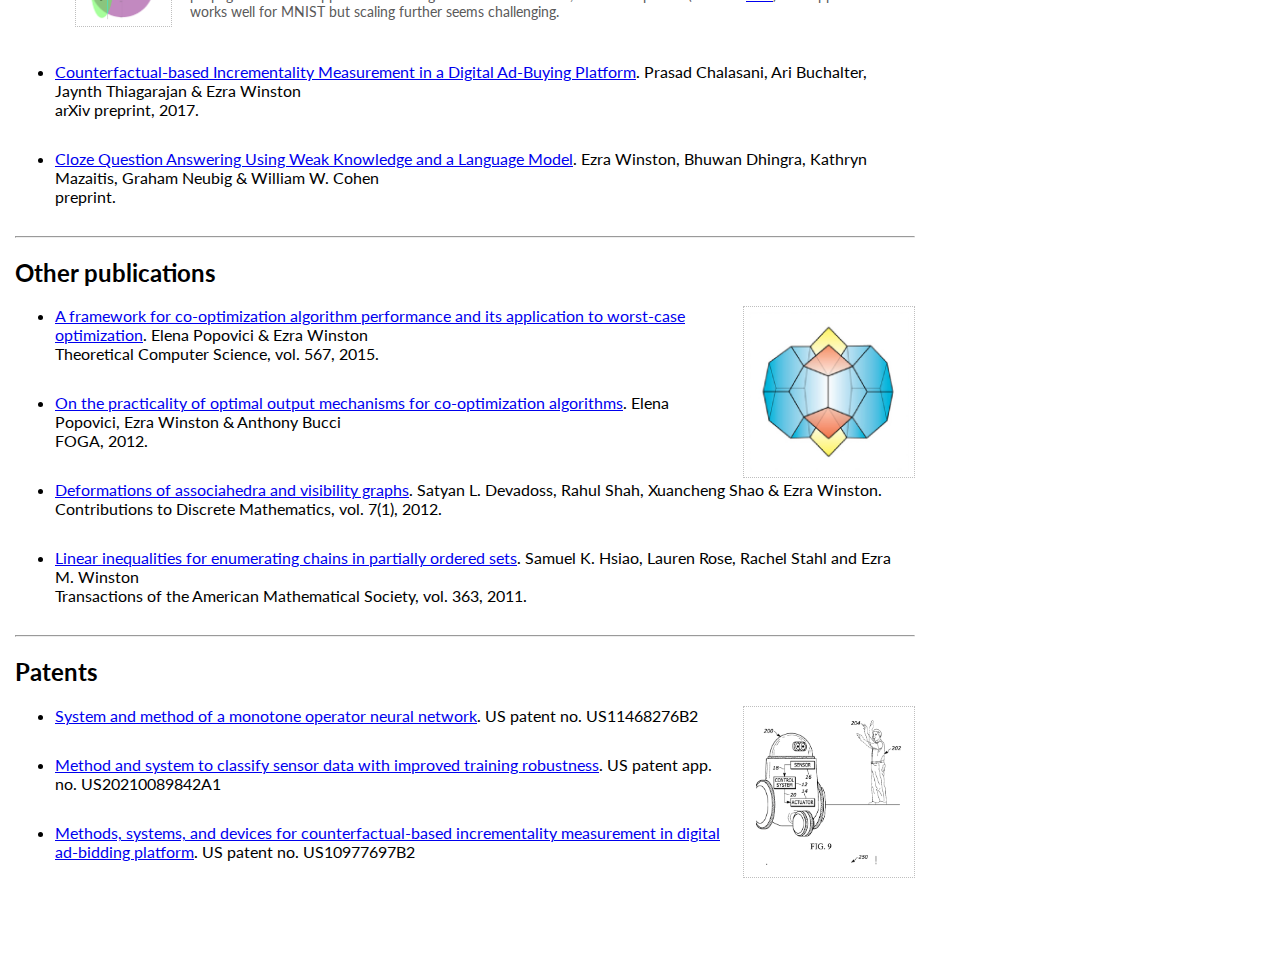
==== commit 5d794808: "Update index.html" ====
--- a/index.html
+++ b/index.html
@@ -89,6 +89,9 @@
     <hr>
     <h2>ML preprints and projects</h2>
     <ul>
+        <li><a href="files/uc_bounds_best_data.pdf">Can uniform convergence bounds work given best-possible data assumptions?</a>. Ezra Winston <br/>
+                work in progress.
+        </li>
         <li><u>Provable adversarial L2 robustness by propagating ellipsoids</u>. Ezra Winston, Eric Wong, & J. Zico Kolter<br/>
             <div class="row" > 
                 <div class="column1">
